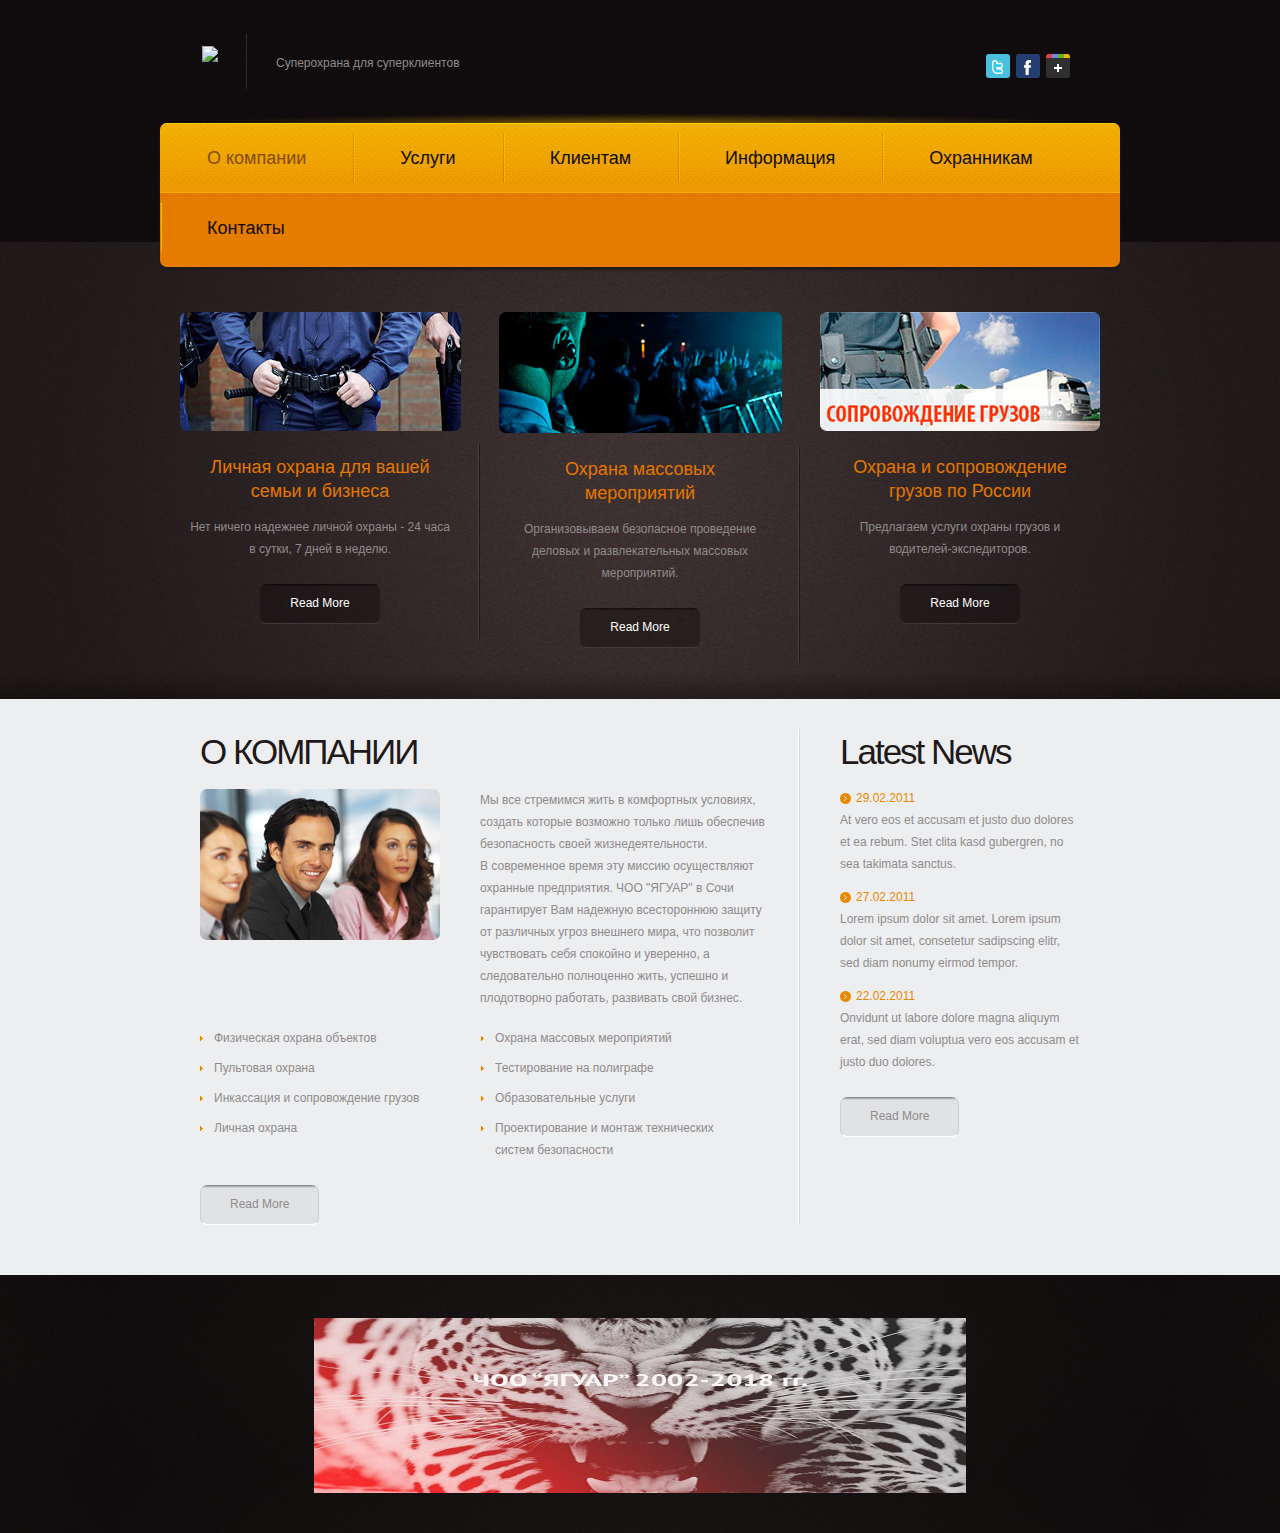
==== index.html @ 85fe08a3 "5" ====
<!DOCTYPE html>
<html lang="en">
<head>
    <title>ЧОО "ЯГУАР"</title>
    <meta charset="utf-8">
    <link rel="stylesheet" type="text/css" media="screen" href="css/reset.css">
    <link rel="stylesheet" type="text/css" media="screen" href="css/style.css">
    <script src="js/jquery-1.7.min.js"></script>
    <script src="js/jquery.easing.1.3.js"></script>
    <script src="js/FF-cash.js"></script>
	<!--[if lt IE 8]>
       <div style=' clear: both; text-align:center; position: relative;'>
         <a href="http://windows.microsoft.com/en-US/internet-explorer/products/ie/home?ocid=ie6_countdown_bannercode">
           <img src="http://storage.ie6countdown.com/assets/100/images/banners/warning_bar_0000_us.jpg" border="0" height="42" width="820" alt="You are using an outdated browser. For a faster, safer browsing experience, upgrade for free today." />
        </a>
      </div>
    <![endif]-->
    <!--[if lt IE 9]>
   		<script type="text/javascript" src="js/html5.js"></script>
    	<link rel="stylesheet" type="text/css" media="screen" href="css/ie.css">
	<![endif]-->
</head>
<body>

<!--==============================header=================================-->
  <header>
  	<div class="main">
      <div class="wrap">
          <h1><a href="index.html"><img src="http://x-lines.ru/letters/i/cyrillicscript/0312/ef832e/38/1/4nu7b8souaonfwfx4nj7be6o1dekyeo.png"></a></h1>
          <div class="slogan">Суперохрана для суперклиентов</div>
          <div class="tooltips">
          	<a href="#"><img src="images/icon-1.png" alt=""></a><a href="#"><img src="images/icon-2.png" alt=""></a><a href="#"><img src="images/icon-3.png" alt=""></a>
          </div>
      </div>
      <div class="nav-shadow">
      	<div>
          <nav>
              <ul class="menu">
                  <li class="current"><a href="index.html">О компании</a></li>
                  <li><a href="services.html">Услуги</a></li>
                  <li><a href="products.html">Клиентам</a></li>
                  <li><a href="employment.html">Информация</a></li>
                  <li><a href="faq.html">Охранникам</a></li>
                  <li><a href="contacts.html">Контакты</a></li>
              </ul>    
          </nav>
         </div> 
      </div>
    </div> 
    <div class="header-content">
      <div class="wrap main">
      	<div class="block-1">
        	<img src="images/page1-img1.jpg" alt="" class="img-radius">
            <div class="border-1">
            	<p class="color-1 p2">Личная охрана для вашей семьи и бизнеса</p>
                <p>Нет ничего надежнее личной охраны - 
24 часа в сутки, 7 дней в неделю.
</p>
                <a href="#" class="button top-1">Read More</a>
            </div>
        </div>
        <div class="block-1">
        	<img src="images/page1-img2.jpg" alt="" class="img-radius">
            <div class="border-1">
            	<p class="color-1 p2">Охрана массовых мероприятий</p>
                <p>Организовываем безопасное проведение
деловых и развлекательных массовых мероприятий.</p>
                <a href="#" class="button top-1">Read More</a>
            </div>
        </div>
        <div class="block-1">
        	<img src="images/page1-img3.jpg" alt="" class="img-radius">
            <div>
            	<p class="color-1 p2">Охрана и сопровождение грузов по России</p>
                <p>Предлагаем услуги охраны грузов и водителей-экспедиторов.</p>
                <a href="#" class="button top-1">Read More</a>
            </div>
        </div>
      </div>
    </div>
  </header><div class="ic"></div>
<!--==============================content================================-->
  <section id="content">
      <div>
      	<div class="wrap">
        	<div class="col-1 border-2">
            	<h2 class="p3">О КОМПАНИИ</h2>
                <div class="wrap">
                	<img src="images/page1-img4.jpg" alt="" class="img-indent img-radius">
                    <p class="extra-wrap">Мы все стремимся жить в комфортных условиях, создать которые возможно только лишь обеспечив безопасность своей жизнедеятельности.<br> В современное время эту миссию осуществляют охранные предприятия. ЧОО "ЯГУАР" в Сочи гарантирует Вам надежную всестороннюю защиту от различных угроз внешнего мира, что позволит чувствовать себя спокойно и уверенно, а следовательно полноценно жить, успешно и плодотворно работать, развивать свой бизнес.</p>
                </div>
                <div class="wrap top-2">
                	<ul class="list-1 fleft">
                    	<li><a href="#">Физическая охрана объектов</a></li>
                        <li><a href="#">Пультовая охрана</a></li>
                        <li><a href="#">Инкассация и сопровождение грузов</a></li>
                        <li><a href="#">Личная охрана</a></li>
                    </ul>
                    <ul class="list-1 fleft">
                    	<li><a href="#">Охрана массовых мероприятий</a></li>
                        <li><a href="#">Тестирование на полиграфе</a></li>
                        <li><a href="#">Образовательные услуги</a></li>
                        <li><a href="#">Проектирование и монтаж технических систем безопасности</a></li>
                    </ul>
                </div>
                <a href="#" class="button-1 top-3">Read More</a>
            </div>
            <div class="col-2">
            	<h2 class="p2">Latest News</h2>
                <a href="#" class="link-2">29.02.2011</a>
                <p class="p4">At vero eos et accusam et justo duo dolores et ea rebum. Stet clita kasd gubergren, no sea takimata sanctus.</p>
                <a href="#" class="link-2">27.02.2011</a>
                <p class="p4">Lorem ipsum dolor sit amet. Lorem ipsum dolor sit amet, consetetur sadipscing elitr, sed diam nonumy eirmod tempor.</p>
                <a href="#" class="link-2">22.02.2011</a>
                <p>Onvidunt ut labore dolore magna aliquym erat, sed diam voluptua vero eos accusam et justo duo dolores.</p>
                <a href="#" class="button-1 top-1">Read More</a>
            </div>    
        </div>
      </div>
  </section> 
<!--==============================footer=================================-->
  <footer>
 
			<p><a href="http://partners-pro.ru" target="_blank"><img src="images/page11.jpg" style="height:175px; width:652px" /></a></p>
			</td>
		</tr>
	</tbody>
</table>
</div>
</body>
</html>
---- css/style.css ----
/* Global properties ======================================================== */
html, body {width:100%; height:100%; padding:0; margin:0;}
.ic {border:0;float:left;background:#fff;color:#f00;width:50%;line-height:10px;font-size:10px;margin:-220% 0 0 0;overflow:hidden;padding:0}


body { 	 
	font: 12px/22px Arial, Helvetica, sans-serif;
	color:#8f8b8c;
	min-width:970px;
	background: url(../images/bg.jpg) center 0 repeat;
}
.main {width:960px; margin:0 auto;}
/***********************************************************************/

a {text-decoration:none; cursor:pointer;}
a:hover {text-decoration:none;}

a.button {background:url(../images/button.png) 0 0 repeat-x; border-bottom:#3f3b3b 1px solid; color:#fff; font-size:12px; line-height:15px; padding:12px 30px 12px 30px; display:inline-block; border-radius: 6px; }
a.button:hover {background:#000; }

a.button-1 {background:url(../images/button-1.jpg) 0 0 repeat-x; border-bottom:#fff 1px solid; border-left:#cfd0d2 1px solid; border-right:#cfd0d2 1px solid; color:#8f8b8c; font-size:12px; line-height:15px; padding:12px 29px 12px 29px; display:inline-block; border-radius: 7px; }
a.button-1:hover {background:#8b8c8d; color:#fff; }

a.button-2 {background:#e88800; color:#fff; font-size:12px; line-height:15px; font-weight:bold; padding:7px 19px 7px 19px; display:inline-block; }
a.button-2:hover {background:#000; color:#fff; }

a.link {text-decoration:none; cursor:pointer; color:#e88800; }
a.link:hover {text-decoration:underline;}

a.link-2 { background:url(../images/link-2.png) 0 no-repeat; padding-left:16px; display:inline-block; text-decoration:none; cursor:pointer; color:#e88800; }
a.link-2:hover {text-decoration:underline;}

.color-1 { font-size:18px; line-height:24px; color:#e37700;}
.color-2 { color:#1f1919;}
.color-3 { color:#e88800;}

h2 { font-size:35px; line-height:45px; color:#1f1919; font-weight:normal; letter-spacing:-2px;}

ul {margin:0; padding:0;list-style-image:none;}
ul.list-1 li {padding:0px 0 8px 14px; line-height:22px; background:url(../images/list-1.gif) 0 9px no-repeat;}
ul.list-1 li a { font-family:Arial, Helvetica, sans-serif; font-size:12px; color:#8f8b8c; line-height:22px;}
ul.list-1 li a:hover {color:#e88800;}

ul.list-2 li {padding:0px 0 8px 14px; line-height:22px; background:url(../images/list-1.gif) 0 9px no-repeat;}
ul.list-2 li a { font-family:Arial, Helvetica, sans-serif; font-size:12px; color:#e88800; line-height:22px;}
ul.list-2 li a:hover {text-decoration:underline;}

/******************************************************************/
.clear {clear:both; line-height:0; font-size:0; width:100%;}
.wrapper {width:100%; overflow:hidden; position:relative}
.wrap {overflow:hidden; position:relative}
.extra-wrap {overflow:hidden;}
.fleft {float:left;}
.fright {float:right;}
.img-indent {float:left; margin:0 40px 0px 0;}	
.last {margin-right:0px !important;}

.top-1 {margin-top:24px;}
.top-2 {margin-top:18px;}
.top-3 {margin-top:16px;}
.top-4 {margin-top:60px;}
.top-5 {margin-top:37px;}
.top-6 {margin-top:17px;}
.top-7 {margin-top:4px;}

.bot-0 {padding-bottom:0 !important; margin-bottom:0 !important;}

.p1 {padding-bottom:22px;}
.p2 {padding-bottom:13px;}
.p3 {padding-bottom:15px;}
.p4 {padding-bottom:11px;}
.p5 {padding-bottom:20px;}

/*********************************header*************************************/
header {width:100%; background:url(../images/header.jpg) 0 0 repeat; margin:0 auto; z-index:101; position:relative; z-index:100;}

h1 {float:left; margin:46px 0 0 42px;}
.slogan { float:left; border-left:#2f2b2b 1px solid; margin:34px 0 0 28px; padding: 18px 0 15px 29px;}

.tooltips {float:right; margin:54px 50px 0 0;}
.tooltips a {display:inline-block; float:left; margin-left:6px;}
.tooltips a:hover img {opacity:.7;}

.nav-shadow {background:url(../images/nav-shadow.png) 0 0 no-repeat; padding-top:10px; margin:24px 0px 0px 0px; position:relative; z-index:100;}
.nav-shadow>div {background:#e57c00; border-radius: 7px; padding-bottom:4px; box-shadow:0 3px 2px #201a1a; }
nav { background:url(../images/nav.jpg) 0 0 repeat-x;  border-radius: 7px;  min-height:70px;}

ul.menu {overflow:hidden;}
ul.menu li {float:left; line-height:24px; background:url(../images/menu-li.jpg) 0 0 no-repeat; margin:10px 0 11px 0; padding: 13px 47px 12px 47px; }
ul.menu li:first-child {background:transparent;}
ul.menu li a {font-size:18px; line-height:24px; color:#0f0c0c; display:inline-block; }
ul.menu li a:hover, ul.menu li.current a {color:#844c01;}

/*********************************content*************************************/
#content { background:#edeef0; width:100%;  padding:30px 0 50px 0;}
.content-subpages {padding-top:25px !important;}
.header-content {width:100%; background:url(../images/header-content.jpg) center bottom repeat; margin:0 auto; position:relative; z-index:99; margin-top:-25px; padding-bottom:36px;}
.header-subpages {padding-bottom:65px !important;}

.img-radius {border-radius:7px;}
.border-1 {background:url(../images/border-1.jpg) right 0 repeat-y;}
.border-2 {background:url(../images/border-2.gif) right 0 repeat-y;}

.block-1 {padding-top:70px; width:320px; float:left; text-align:center;}
.block-1>div {padding:10px 30px 15px 30px; margin-top:14px;}

#content>div {width:880px; margin:0 auto;}

.col-1 {width:570px; float:left; padding-right:30px;}
.col-2 { width:240px; float:left; padding-left:40px;}
.col-3 {width:410px; float:left; padding-right:30px;}
.col-4 {width:400px; float:left; padding-left:40px;}


.col-1 ul {width:240px;}
.col-1 ul:first-child {margin-right:41px;}
.block-2 p.color-2 {margin:7px 0 11px 0;}
.block-3>div.wrap {float:left; width:260px; margin-right:40px;}

blockquote {color:#e88800; padding-left:15px; display:inline-block;}

/****************************footer************************/
footer {width:880px; margin:0 auto; position:relative; overflow:hidden; text-align:center; padding:43px 0 40px 0;}

/**********************form**********************/
.map {width:240px; height:151px; margin:25px 0 0 0;}
.map iframe {width:240px; height:151px; border-radius:7px;}
dl {margin:22px 0px 0 0px; float:left;}
dl dt {}
dl dd span { display:block; width:67px; float:left;}
dl dd {}
dl dd a {}
#form { margin: 11px 0 0px 0px; width:560px; }
#form input {
	border-bottom:#fff 1px solid;
	border-top:#8b8c8d 1px solid;
	border-left:#cfd0d2 1px solid;
	border-right:#cfd0d2 1px solid;
	background:url(../images/form-bg.jpg) 0 0 repeat-x #e1e2e4 ; 
	border-radius:7px;
	font: 12px Arial, Helvetica, sans-serif;
	color:#8f8b8c; 
	padding:5px 10px 6px 10px;
    outline: medium none;
    width: 260px;
	height:15px;
	float:left;
}
#form textarea {
	border-bottom:#fff 1px solid;
	border-top:#8b8c8d 1px solid;
	border-left:#cfd0d2 1px solid;
	border-right:#cfd0d2 1px solid;
	background:url(../images/form-bg.jpg) 0 0 repeat-x #e1e2e4 ; 
	border-radius:7px;
	font: 12px Arial, Helvetica, sans-serif;
	color:#8f8b8c; 
    height: 268px;
    outline: medium none;
    overflow: auto;
    padding: 5px 0px 0px 10px;
    width: 480px;
	resize:none;
	margin:0px 0 0 0;
	float:left;
}
#form label {
	position:relative;
	overflow:hidden;
    display: block;
    min-height:33px;
}
#form label strong {font-weight:normal; float:left; display:inline-block; width:68px; padding-top:2px;}
.btns {text-align:right; width:560px; padding-top:13px;}
.btns a {display:inline-block; margin:0 20px 0 10px;}
---- css/ie.css ----
*+html{overflow:auto;}
.nav-shadow>div, nav, .img-radius, .button, .button-1 {behavior:url(js/PIE.htc); position:relative;}
.tooltips a:hover img {filter:alpha(opacity=70); background:#110e0e;}
form input, form textarea { behavior:url(js/PIE.htc); position:relative;}
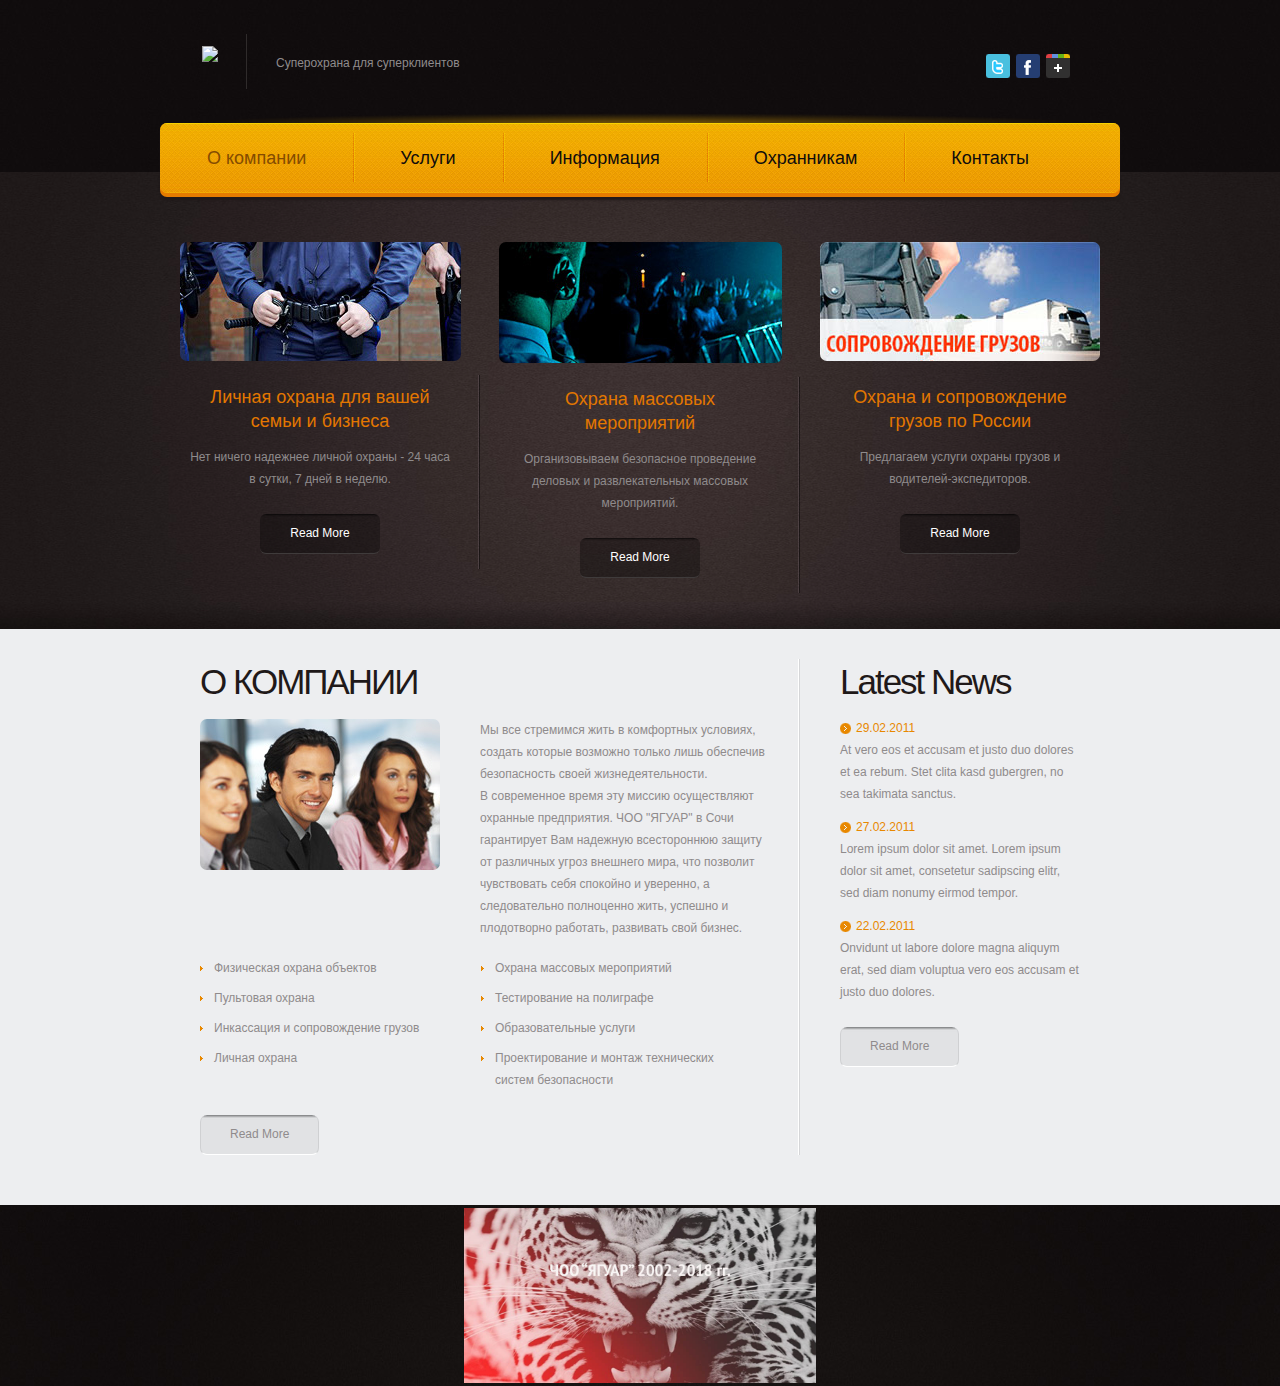
==== commit 97a355e3: "6" ====
--- a/index.html
+++ b/index.html
@@ -38,7 +38,6 @@
               <ul class="menu">
                   <li class="current"><a href="index.html">О компании</a></li>
                   <li><a href="services.html">Услуги</a></li>
-                  <li><a href="products.html">Клиентам</a></li>
                   <li><a href="employment.html">Информация</a></li>
                   <li><a href="faq.html">Охранникам</a></li>
                   <li><a href="contacts.html">Контакты</a></li>
@@ -121,7 +120,7 @@
 <!--==============================footer=================================-->
   <footer>
  
-			<p><a href="http://partners-pro.ru" target="_blank"><img src="images/page11.jpg" style="height:175px; width:652px" /></a></p>
+			<p><a href="http://partners-pro.ru" target="_blank"><img src="images/page11.jpg" style="height:175px; width:352px" /></a></p>
 			</td>
 		</tr>
 	</tbody>
--- a/css/style.css
+++ b/css/style.css
@@ -120,7 +120,7 @@
 blockquote {color:#e88800; padding-left:15px; display:inline-block;}
 
 /****************************footer************************/
-footer {width:880px; margin:0 auto; position:relative; overflow:hidden; text-align:center; padding:43px 0 40px 0;}
+footer {width:880px; margin:0 auto; position:relative; overflow:hidden; text-align:center; padding:3px 0 3px 0;}
 
 /**********************form**********************/
 .map {width:240px; height:151px; margin:25px 0 0 0;}
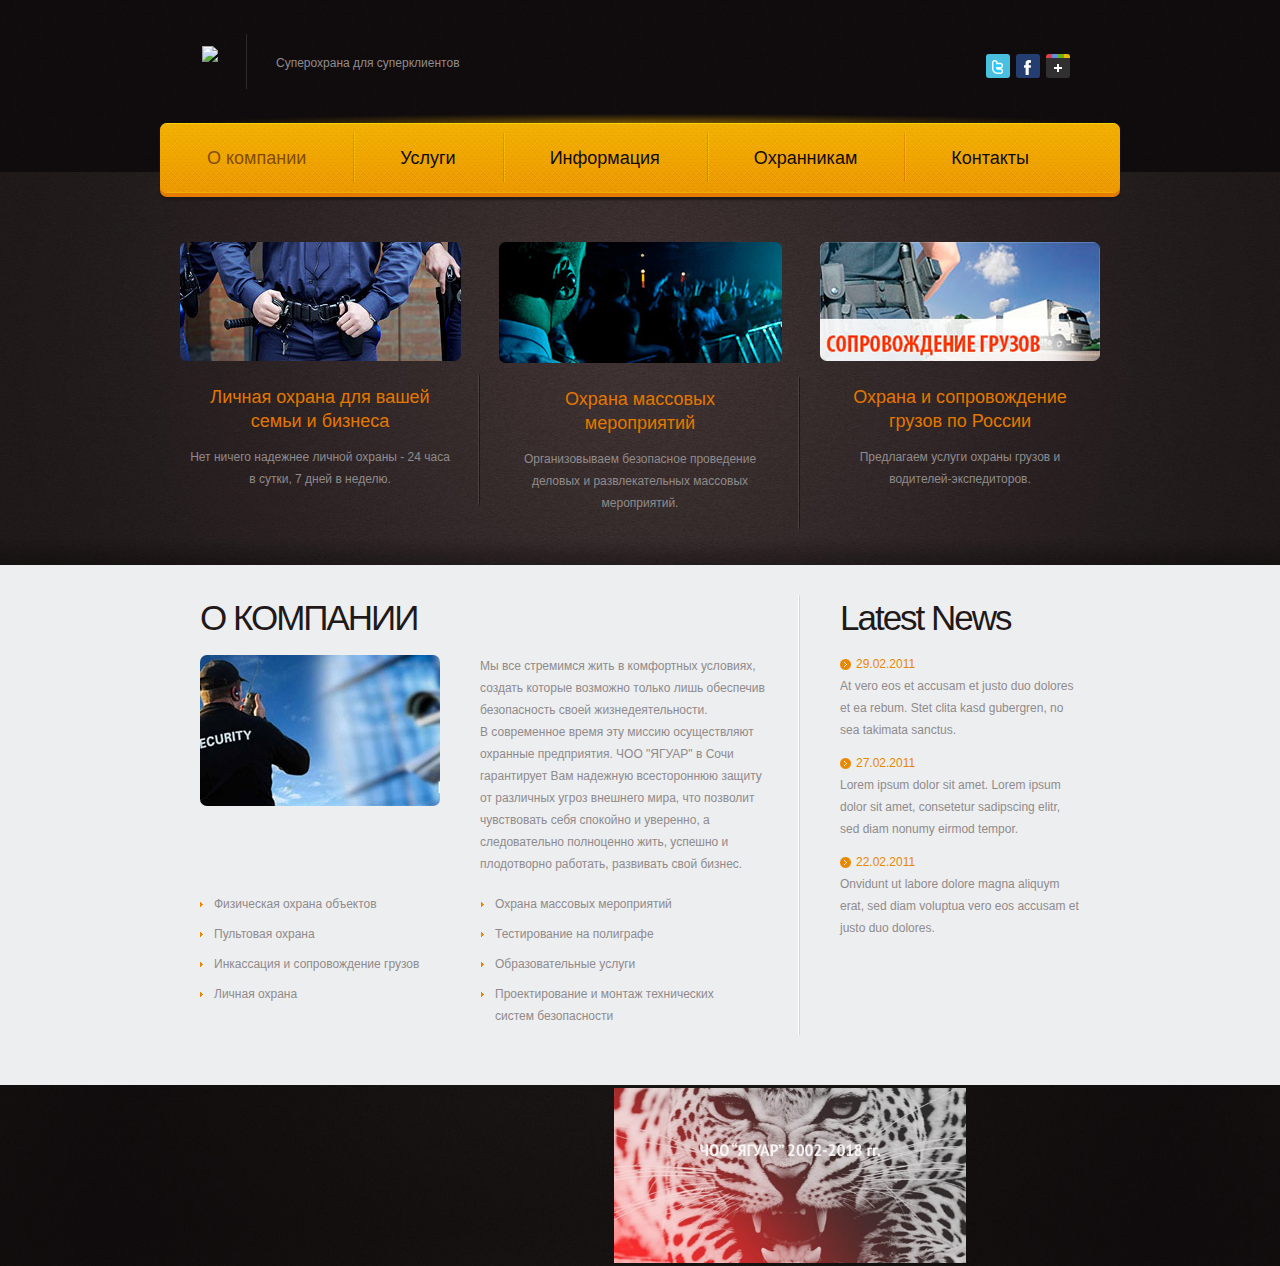
==== commit 6899fe3e: "7" ====
--- a/index.html
+++ b/index.html
@@ -55,7 +55,7 @@
                 <p>Нет ничего надежнее личной охраны - 
 24 часа в сутки, 7 дней в неделю.
 </p>
-                <a href="#" class="button top-1">Read More</a>
+
             </div>
         </div>
         <div class="block-1">
@@ -64,7 +64,7 @@
             	<p class="color-1 p2">Охрана массовых мероприятий</p>
                 <p>Организовываем безопасное проведение
 деловых и развлекательных массовых мероприятий.</p>
-                <a href="#" class="button top-1">Read More</a>
+
             </div>
         </div>
         <div class="block-1">
@@ -72,7 +72,7 @@
             <div>
             	<p class="color-1 p2">Охрана и сопровождение грузов по России</p>
                 <p>Предлагаем услуги охраны грузов и водителей-экспедиторов.</p>
-                <a href="#" class="button top-1">Read More</a>
+  
             </div>
         </div>
       </div>
@@ -102,7 +102,7 @@
                         <li><a href="#">Проектирование и монтаж технических систем безопасности</a></li>
                     </ul>
                 </div>
-                <a href="#" class="button-1 top-3">Read More</a>
+
             </div>
             <div class="col-2">
             	<h2 class="p2">Latest News</h2>
@@ -112,7 +112,7 @@
                 <p class="p4">Lorem ipsum dolor sit amet. Lorem ipsum dolor sit amet, consetetur sadipscing elitr, sed diam nonumy eirmod tempor.</p>
                 <a href="#" class="link-2">22.02.2011</a>
                 <p>Onvidunt ut labore dolore magna aliquym erat, sed diam voluptua vero eos accusam et justo duo dolores.</p>
-                <a href="#" class="button-1 top-1">Read More</a>
+
             </div>    
         </div>
       </div>
--- a/css/style.css
+++ b/css/style.css
@@ -120,7 +120,7 @@
 blockquote {color:#e88800; padding-left:15px; display:inline-block;}
 
 /****************************footer************************/
-footer {width:880px; margin:0 auto; position:relative; overflow:hidden; text-align:center; padding:3px 0 3px 0;}
+footer {width:1580px; margin:0 auto; position:relative; overflow:hidden; text-align:center; padding:3px 0 3px 0;}
 
 /**********************form**********************/
 .map {width:240px; height:151px; margin:25px 0 0 0;}
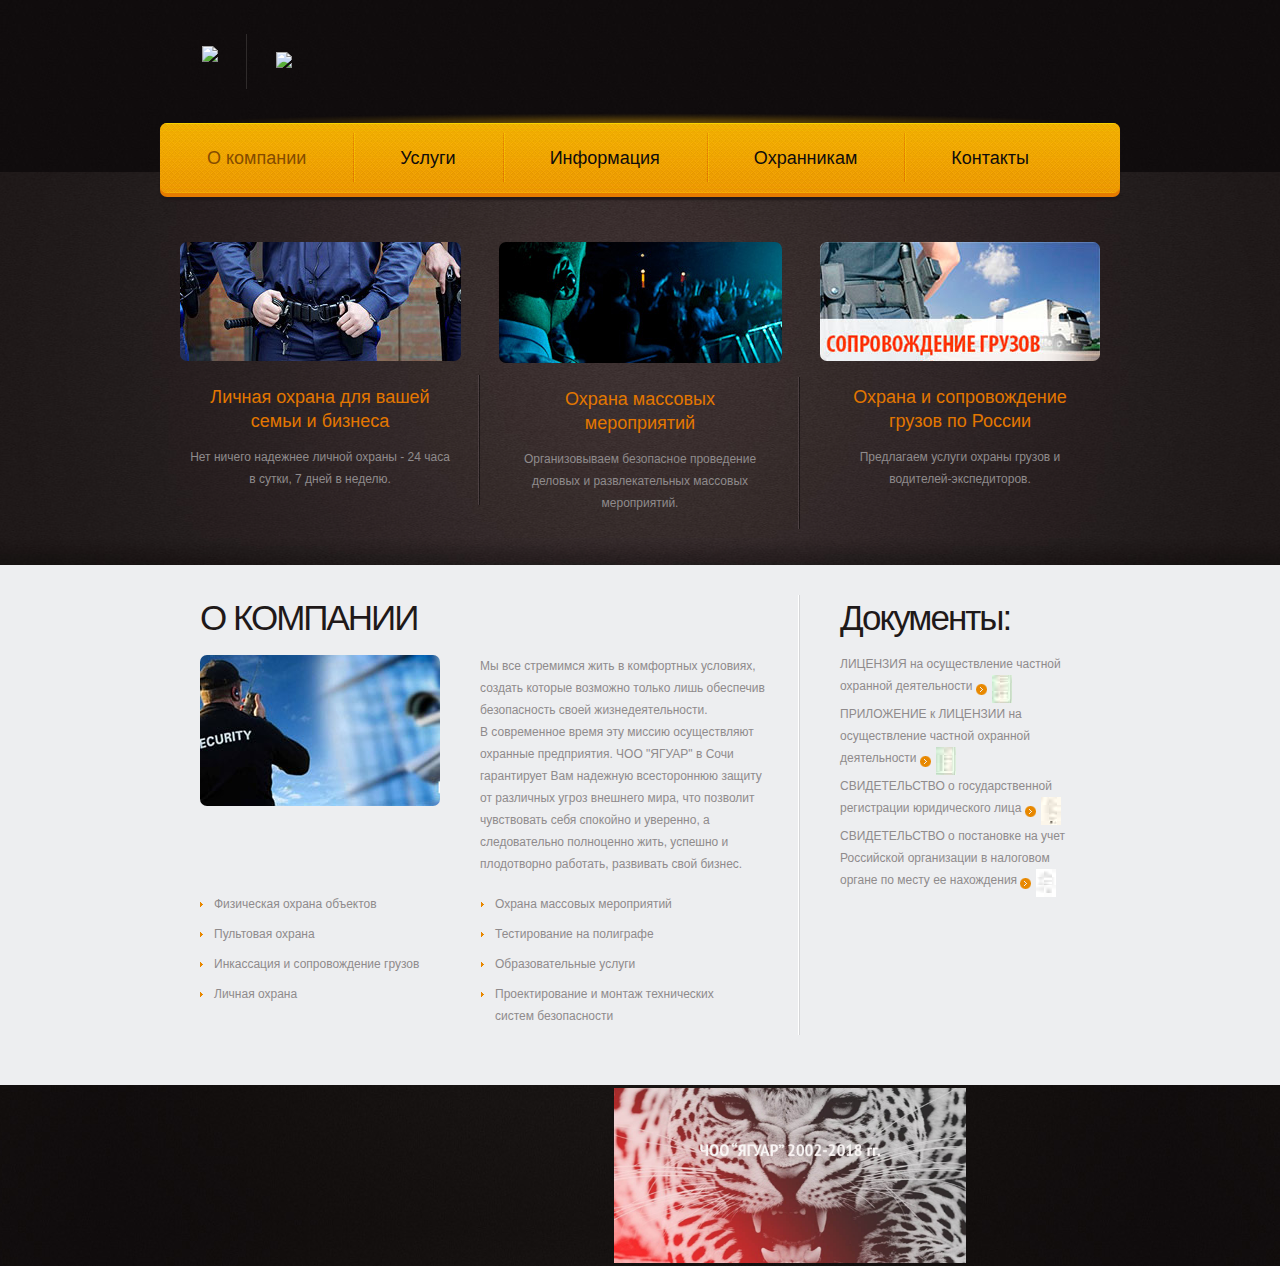
==== commit 2091fd0a: "9" ====
--- a/index.html
+++ b/index.html
@@ -27,10 +27,9 @@
   	<div class="main">
       <div class="wrap">
           <h1><a href="index.html"><img src="http://x-lines.ru/letters/i/cyrillicscript/0312/ef832e/38/1/4nu7b8souaonfwfx4nj7be6o1dekyeo.png"></a></h1>
-          <div class="slogan">Суперохрана для суперклиентов</div>
-          <div class="tooltips">
-          	<a href="#"><img src="images/icon-1.png" alt=""></a><a href="#"><img src="images/icon-2.png" alt=""></a><a href="#"><img src="images/icon-3.png" alt=""></a>
-          </div>
+          <div class="slogan"><img src="http://x-lines.ru/letters/i/cyrillicscript/0312/ee4911/28/1/4no7dy6oz9emmwcy4n9pdbqtodembwf74nanbwfw4n77dd3y4gy7dy6oz9emmwcy4n7pbq6ozdemmwf74gbpbxsose.png">
+</div>
+          
       </div>
       <div class="nav-shadow">
       	<div>
@@ -105,13 +104,11 @@
 
             </div>
             <div class="col-2">
-            	<h2 class="p2">Latest News</h2>
-                <a href="#" class="link-2">29.02.2011</a>
-                <p class="p4">At vero eos et accusam et justo duo dolores et ea rebum. Stet clita kasd gubergren, no sea takimata sanctus.</p>
-                <a href="#" class="link-2">27.02.2011</a>
-                <p class="p4">Lorem ipsum dolor sit amet. Lorem ipsum dolor sit amet, consetetur sadipscing elitr, sed diam nonumy eirmod tempor.</p>
-                <a href="#" class="link-2">22.02.2011</a>
-                <p>Onvidunt ut labore dolore magna aliquym erat, sed diam voluptua vero eos accusam et justo duo dolores.</p>
+            	<h2 class="p2">Документы:</h2>
+				<p>ЛИЦЕНЗИЯ на осуществление частной охранной деятельности   <a href="images/лицензия.jpg" target="_blank" class="link-2"> <img src="images/str11.jpg"></a></p>
+				<p>ПРИЛОЖЕНИЕ к ЛИЦЕНЗИИ на осуществление частной охранной деятельности   <a href="images/приложение.jpg" target="_blank" class="link-2"> <img src="images/str22.jpg"></a></p>
+				<p>СВИДЕТЕЛЬСТВО о государственной регистрации юридического лица   <a href="images/Свидетельство.jpg" target="_blank" class="link-2"> <img src="images/Свидетельство11.jpg"></a></p>
+                <p>СВИДЕТЕЛЬСТВО о постановке на учет Российской организации в налоговом органе по месту ее нахождения   <a href="images/Свидетельство ИНН.jpg" target="_blank" class="link-2"> <img src="images/Свидетельство ИНН1.jpg"></a></p>
 
             </div>    
         </div>
--- a/css/style.css
+++ b/css/style.css
@@ -72,7 +72,7 @@
 .p5 {padding-bottom:20px;}
 
 /*********************************header*************************************/
-header {width:100%; background:url(../images/header.jpg) 0 0 repeat; margin:0 auto; z-index:101; position:relative; z-index:100;}
+header {width:100%; background:url(../images/header.jpg) 0 0 repeat; margin:0 auto; z-index:81; position:relative; z-index:80;}
 
 h1 {float:left; margin:46px 0 0 42px;}
 .slogan { float:left; border-left:#2f2b2b 1px solid; margin:34px 0 0 28px; padding: 18px 0 15px 29px;}
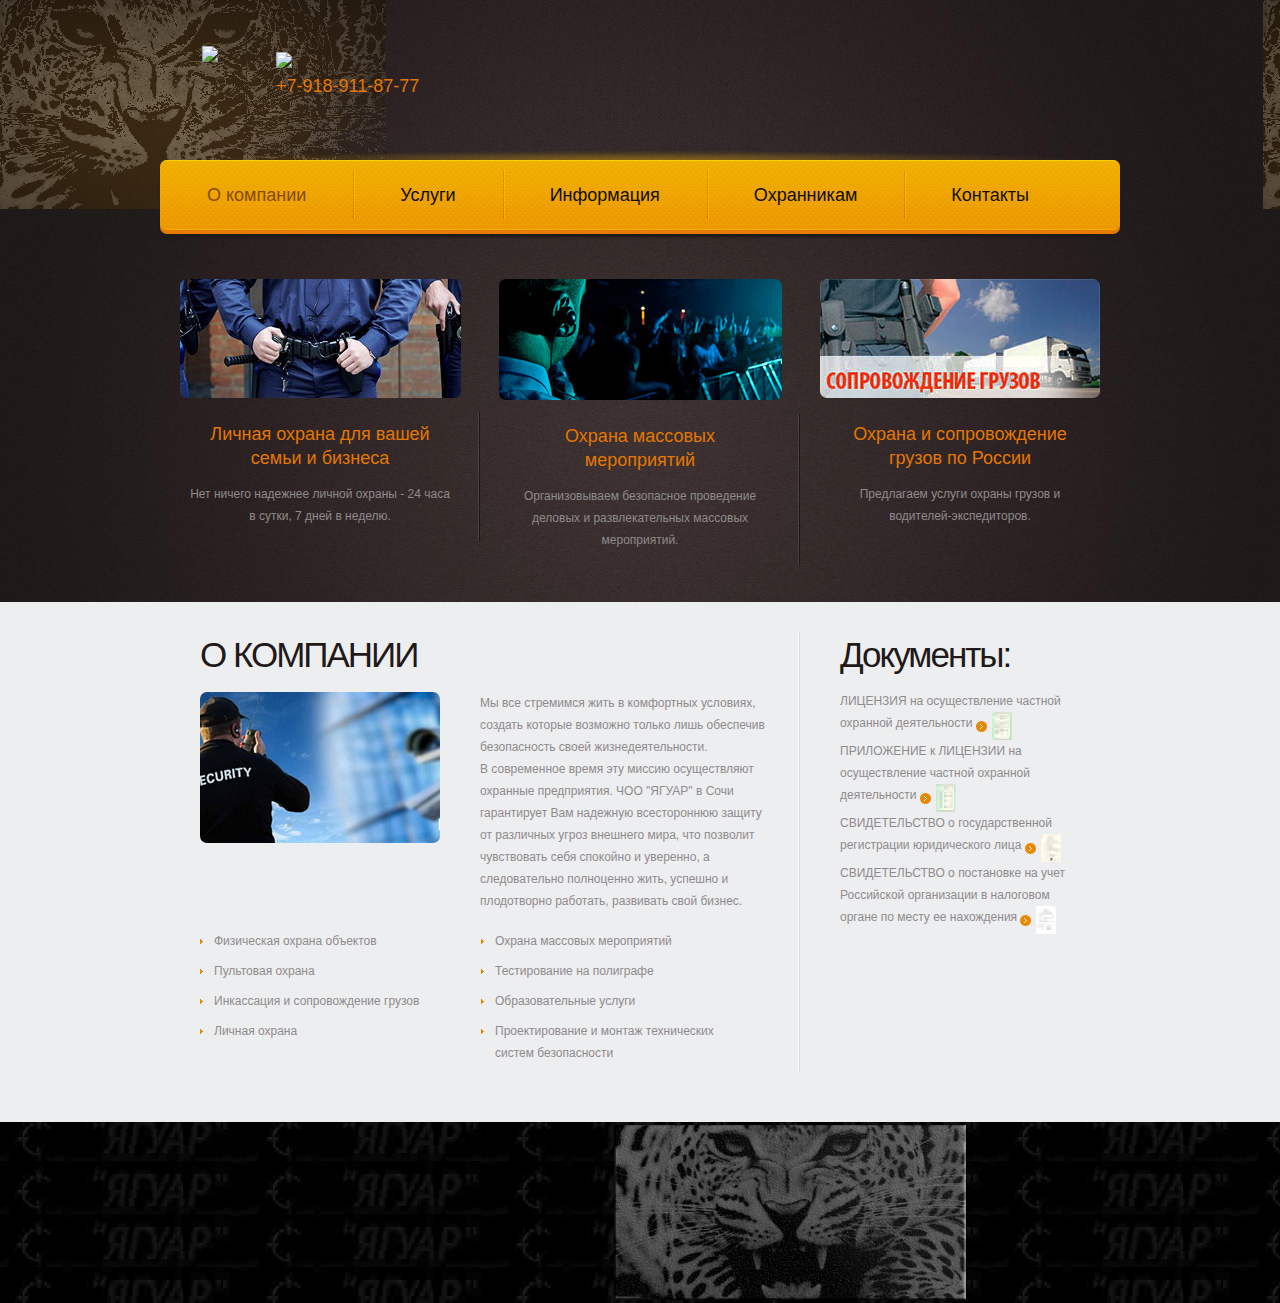
==== commit 776515af: "19" ====
--- a/index.html
+++ b/index.html
@@ -13,6 +13,7 @@
          <a href="http://windows.microsoft.com/en-US/internet-explorer/products/ie/home?ocid=ie6_countdown_bannercode">
            <img src="http://storage.ie6countdown.com/assets/100/images/banners/warning_bar_0000_us.jpg" border="0" height="42" width="820" alt="You are using an outdated browser. For a faster, safer browsing experience, upgrade for free today." />
         </a>
+		
       </div>
     <![endif]-->
     <!--[if lt IE 9]>
@@ -28,6 +29,7 @@
       <div class="wrap">
           <h1><a href="index.html"><img src="http://x-lines.ru/letters/i/cyrillicscript/0312/ef832e/38/1/4nu7b8souaonfwfx4nj7be6o1dekyeo.png"></a></h1>
           <div class="slogan"><img src="http://x-lines.ru/letters/i/cyrillicscript/0312/ee4911/28/1/4no7dy6oz9emmwcy4n9pdbqtodembwf74nanbwfw4n77dd3y4gy7dy6oz9emmwcy4n7pbq6ozdemmwf74gbpbxsose.png">
+		  <p class="color-1 p2">+7-918-911-87-77</p>
 </div>
           
       </div>
--- a/css/style.css
+++ b/css/style.css
@@ -72,7 +72,7 @@
 .p5 {padding-bottom:20px;}
 
 /*********************************header*************************************/
-header {width:100%; background:url(../images/header.jpg) 0 0 repeat; margin:0 auto; z-index:81; position:relative; z-index:80;}
+header {width:100%; background:url(../images/header.jpg) 0 0 repeat; margin:0 auto; z-index:101; position:relative; z-index:100;}
 
 h1 {float:left; margin:46px 0 0 42px;}
 .slogan { float:left; border-left:#2f2b2b 1px solid; margin:34px 0 0 28px; padding: 18px 0 15px 29px;}
@@ -95,7 +95,7 @@
 #content { background:#edeef0; width:100%;  padding:30px 0 50px 0;}
 .content-subpages {padding-top:25px !important;}
 .header-content {width:100%; background:url(../images/header-content.jpg) center bottom repeat; margin:0 auto; position:relative; z-index:99; margin-top:-25px; padding-bottom:36px;}
-.header-subpages {padding-bottom:65px !important;}
+.header-subpages {padding-bottom:5px !important;}
 
 .img-radius {border-radius:7px;}
 .border-1 {background:url(../images/border-1.jpg) right 0 repeat-y;}
@@ -124,7 +124,7 @@
 
 /**********************form**********************/
 .map {width:240px; height:151px; margin:25px 0 0 0;}
-.map iframe {width:240px; height:151px; border-radius:7px;}
+.map iframe {width:540px; height:451px; border-radius:7px;}
 dl {margin:22px 0px 0 0px; float:left;}
 dl dt {}
 dl dd span { display:block; width:67px; float:left;}
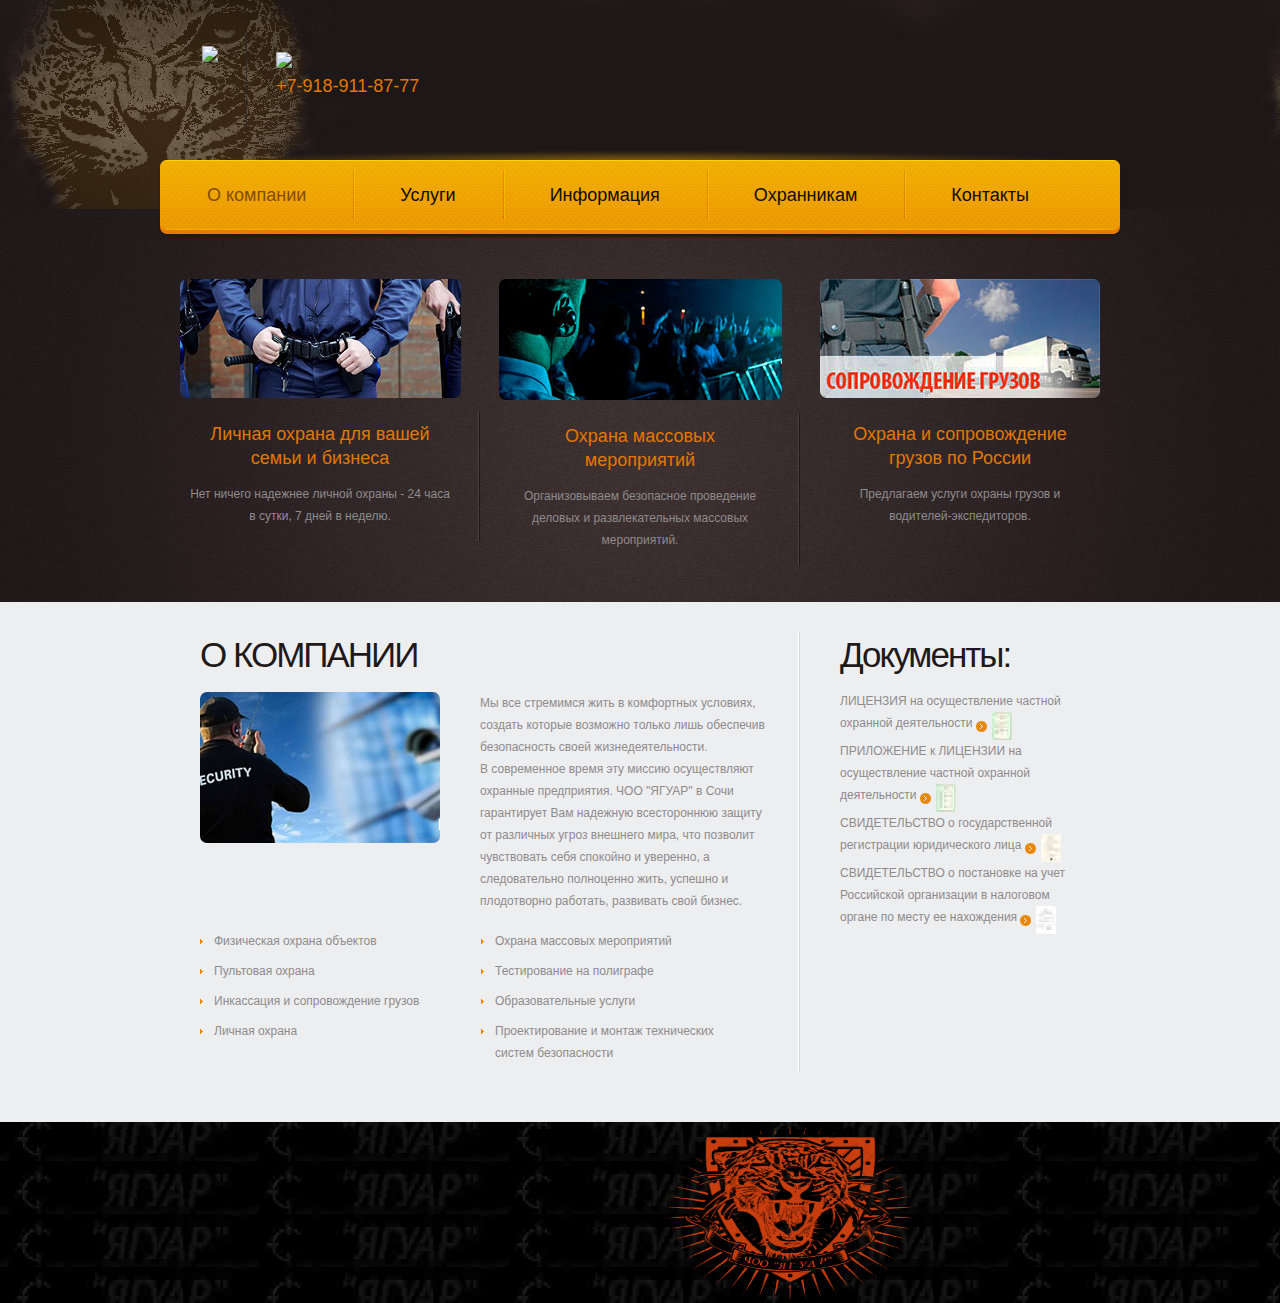
==== commit f57f8a9c: "21" ====
--- a/index.html
+++ b/index.html
@@ -3,6 +3,7 @@
 <head>
     <title>ЧОО "ЯГУАР"</title>
     <meta charset="utf-8">
+	<meta name="viewport" content="width=device-width">
     <link rel="stylesheet" type="text/css" media="screen" href="css/reset.css">
     <link rel="stylesheet" type="text/css" media="screen" href="css/style.css">
     <script src="js/jquery-1.7.min.js"></script>
@@ -119,7 +120,7 @@
 <!--==============================footer=================================-->
   <footer>
  
-			<p><a href="http://partners-pro.ru" target="_blank"><img src="images/page11.jpg" style="height:175px; width:352px" /></a></p>
+			<p><a href="http://partners-pro.ru" target="_blank"><img src="images/drawing-1.png" style="height:175px; width:252px" /></a></p>
 			</td>
 		</tr>
 	</tbody>
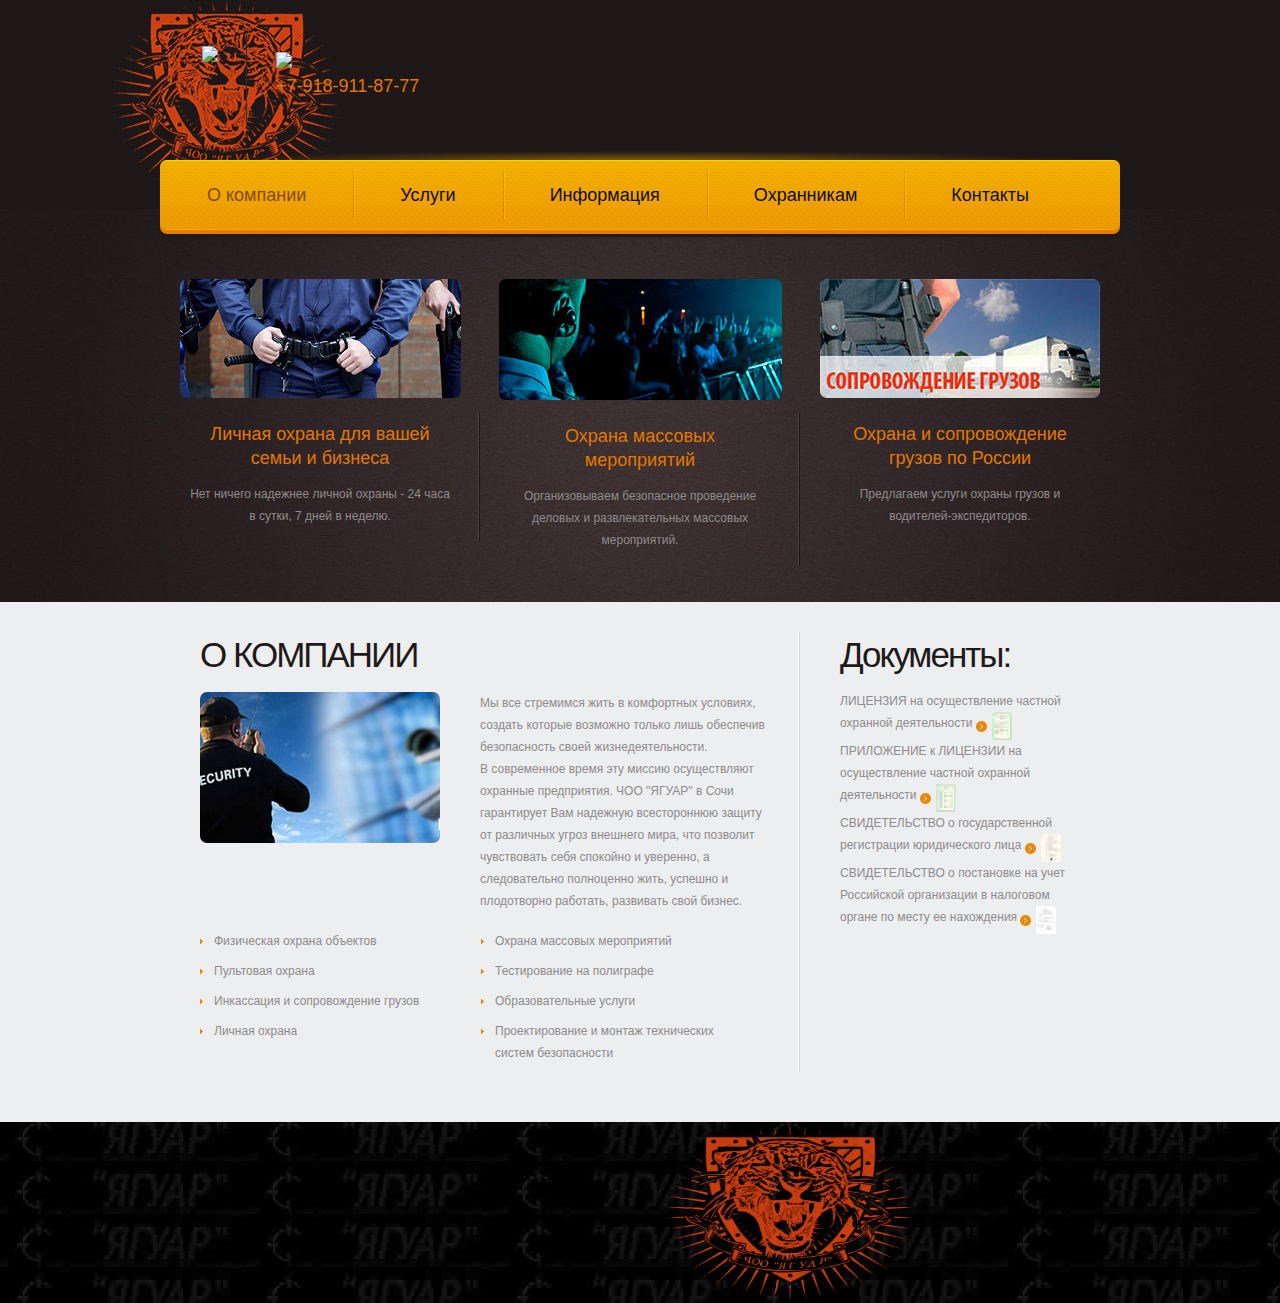
==== commit c0dfc16a: "22" ====
--- a/index.html
+++ b/index.html
@@ -108,10 +108,10 @@
             </div>
             <div class="col-2">
             	<h2 class="p2">Документы:</h2>
-				<p>ЛИЦЕНЗИЯ на осуществление частной охранной деятельности   <a href="images/лицензия.jpg" target="_blank" class="link-2"> <img src="images/str11.jpg"></a></p>
-				<p>ПРИЛОЖЕНИЕ к ЛИЦЕНЗИИ на осуществление частной охранной деятельности   <a href="images/приложение.jpg" target="_blank" class="link-2"> <img src="images/str22.jpg"></a></p>
-				<p>СВИДЕТЕЛЬСТВО о государственной регистрации юридического лица   <a href="images/Свидетельство.jpg" target="_blank" class="link-2"> <img src="images/Свидетельство11.jpg"></a></p>
-                <p>СВИДЕТЕЛЬСТВО о постановке на учет Российской организации в налоговом органе по месту ее нахождения   <a href="images/Свидетельство ИНН.jpg" target="_blank" class="link-2"> <img src="images/Свидетельство ИНН1.jpg"></a></p>
+				<p>ЛИЦЕНЗИЯ на осуществление частной охранной деятельности   <a href="images/licenze.jpg" target="_blank" class="link-2"> <img src="images/str11.jpg"></a></p>
+				<p>ПРИЛОЖЕНИЕ к ЛИЦЕНЗИИ на осуществление частной охранной деятельности   <a href="images/prilozenie.jpg" target="_blank" class="link-2"> <img src="images/str22.jpg"></a></p>
+				<p>СВИДЕТЕЛЬСТВО о государственной регистрации юридического лица   <a href="images/svidetelstvo.jpg" target="_blank" class="link-2"> <img src="images/svidetelstvo11.jpg"></a></p>
+                <p>СВИДЕТЕЛЬСТВО о постановке на учет Российской организации в налоговом органе по месту ее нахождения   <a href="images/svidetelstvoINN.jpg" target="_blank" class="link-2"> <img src="images/svidetelstvoINN1.jpg"></a></p>
 
             </div>    
         </div>
--- a/css/style.css
+++ b/css/style.css
@@ -72,7 +72,7 @@
 .p5 {padding-bottom:20px;}
 
 /*********************************header*************************************/
-header {width:100%; background:url(../images/header.jpg) 0 0 repeat; margin:0 auto; z-index:101; position:relative; z-index:100;}
+header {width:100%; background:url(../images/yag.jpg) 0 0 repeat; margin:0 auto; z-index:101; position:relative; z-index:100;}
 
 h1 {float:left; margin:46px 0 0 42px;}
 .slogan { float:left; border-left:#2f2b2b 1px solid; margin:34px 0 0 28px; padding: 18px 0 15px 29px;}
